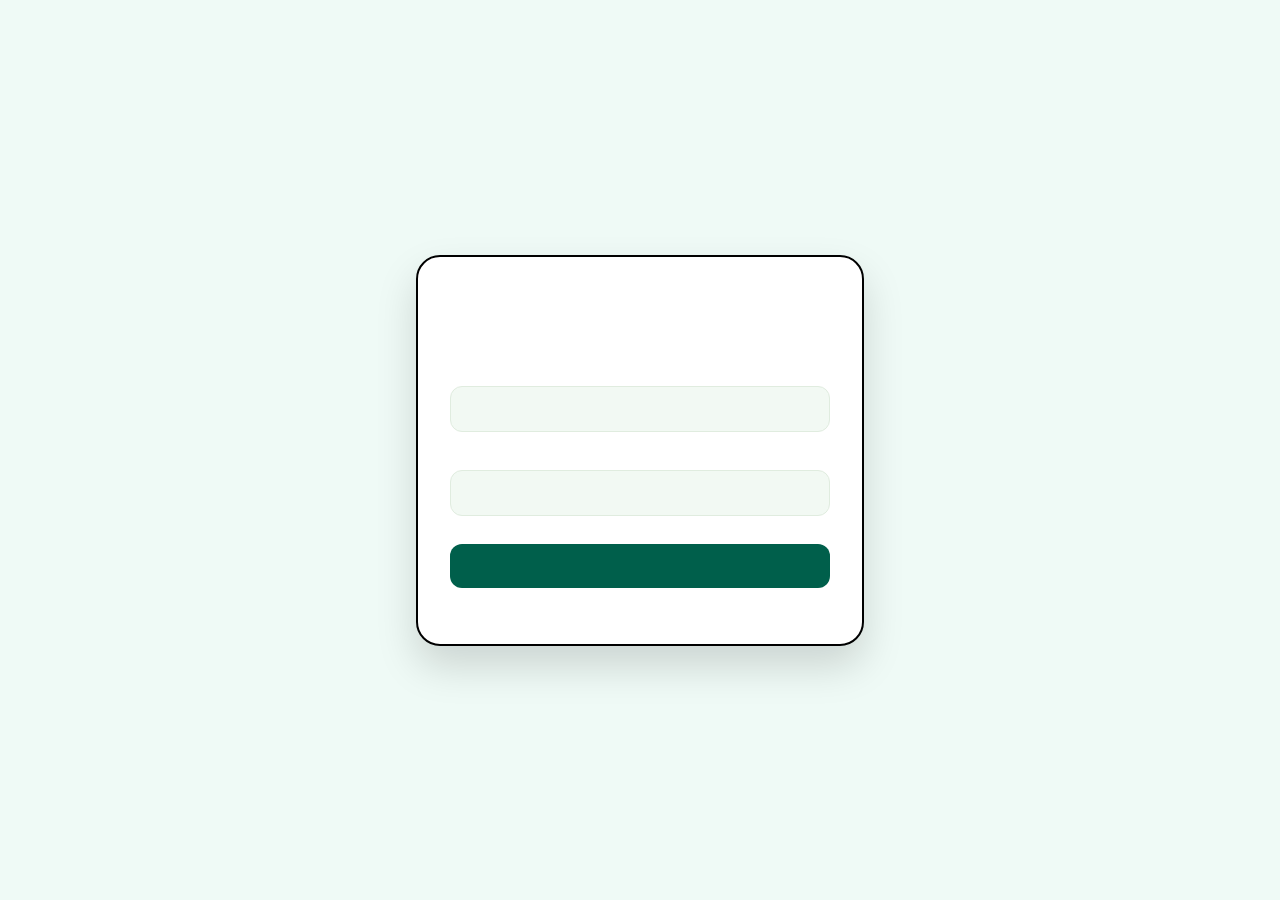
==== index.html @ 05211bdd "Merge pull request #34 from nolanzerrkam-cyber/fix/MakeItResponsive fix/MakeItResponsive" ====
<!DOCTYPE html>
<html lang="en">
<head>
    <meta charset="UTF-8">
    <meta name="viewport" content="width=device-width, initial-scale=1.0">
    <title>Welcome to your colocation App !</title>
    <link rel="stylesheet" href="CSS/allcss.css">
    <link href="https://cdn.jsdelivr.net/npm/bootstrap@5.3.8/dist/css/bootstrap.min.css" rel="stylesheet" integrity="sha384-sRIl4kxILFvY47J16cr9ZwB07vP4J8+LH7qKQnuqkuIAvNWLzeN8tE5YBujZqJLB" crossorigin="anonymous">
    <script type="module" src="JS/appjs.js" defer></script>
</head>
<body>
<div class="topPage">
    <div class="brand">
        <img src="image/logocoloc-removebg-preview.png"/>
        <img src="image/nomcoloc-removebg-preview.png"/>
    </div>
    <div id="hour"></div>
    <a class="red-button" id="logout" href="html/login.html" >Logout</a>
</div>

    <div class="middlePage">

        <div class="sum" id="sumExpenses">
            <p>You have no expenses.</p>
        </div>

        <div class="sum" id="sumShop">
            <p>The shopping list is empty.</p>
        </div>

        <div class="sum" id="sumChores">
            <p>You have done all your chores !</p>
        </div>

        <div class="sum" id="sumRent">
            <p>The rent has been paid.</p>
        </div>
    </div>
</body>
</html>
---- CSS/allcss.css ----
@font-face {
    font-family: Manrope-Bold;
    src: url("../assets/font/Manrope-Bold.ttf");
}

@font-face {
    font-family: Manrope-ExtraBold;
    src: url("../assets/font/Manrope-ExtraBold.ttf");
}

@font-face {
    font-family: Manrope-ExtraLight;
    src: url("../assets/font/Manrope-ExtraLight.ttf");
}

@font-face {
    font-family: Manrope-Light;
    src: url("../assets/font/Manrope-Light.ttf");
}

@font-face {
    font-family: Manrope-Medium;
    src: url("../assets/font/Manrope-Medium.ttf");
}

@font-face {
    font-family: Manrope-Regular;
    src: url("../assets/font/Manrope-Regular.ttf");
}

@font-face {
    font-family: Manrope-SemiBold;
    src: url("../assets/font/Manrope-SemiBold.ttf");
}

* {
    margin: 0;
    padding: 0;
    box-sizing: border-box;
    font-family: Manrope-ExtraBold, sans-serif;
}

html, body {
    height: 100%;
    background: oklch(0.975 0.012 172);
    overflow-x: hidden;
}

h1 {
    text-align: center;
}

.bodyLogin {
    display: flex;
    justify-content: center;
    align-items: center;
    height: 100vh;
    width: 100vw;
    background: oklch(0.975 0.012 172);
}

.loginPart {
    background-color: #ffffff;
    width: 100%;
    max-width: 80vw;
    padding: 24px 20px;
    border-radius: 24px;
    box-shadow: 0 20px 40px rgba(0, 0, 0, 0.15);
    border: 2px solid #000000;
    box-sizing: border-box;
    display: flex;
    flex-direction: column;
}
@media (min-width: 768px) {
    .loginPart {
        width: 100%;
        max-width: 35vw;
        padding: 36px 32px 32px 32px;
    }
}

.loginPart h2 {
    font-size: 24px;
    font-weight: 700;
    color: #0F172A;
    margin-bottom: 6px;
}

.loginPart > p {
    font-size: 13px;
    color: #718096;
    margin-bottom: 24px;
    font-family: Manrope-Regular, sans-serif;
}

.loginPart form {
    display: flex;
    flex-direction: column;
}

.loginPart label {
    display: block;
    font-size: 11px;
    font-weight: 700;
    letter-spacing: 0.05em;
    color: #718096;
    margin-bottom: 8px;
    text-transform: uppercase;
}

.loginPart input {
    width: 100%;
    padding: 14px 16px;
    border-radius: 12px;
    border: 1px solid #E0ECDF;
    background-color: #F2F9F3;
    font-size: 14px;
    color: #1A202C;
    outline: none;
    box-sizing: border-box;
    margin-bottom: 18px;
}

#password {
    background-color: #F2F9F3;
}

#submitLogin {
    width: 100%;
    padding: 14px;
    margin-top: 10px;
    margin-bottom: 24px;
    background-color: #005F4B;
    color: #FFFFFF;
    border: none;
    border-radius: 12px;
    font-size: 14px;
    font-weight: 600;
    cursor: pointer;
    transition: background-color 0.2s ease;
}

#submitLogin:hover {
    background-color: #004B3B;
}

#error {
    display: none;
    background-color: #FFD8D8;
    color: #990000;
    border: 1px solid #FF9999;
    padding: 12px 16px;
    border-radius: 12px;
    font-size: 13px;
    margin-bottom: 18px;
}

.adminShowOnly {
    border: 2px dashed #A0AEC0;
    border-radius: 12px;
    padding: 16px;
    text-align: center;
    background-color: #FAFAFA;
}

.adminShowOnly h1 {
    font-size: 11px;
    letter-spacing: 0.05em;
    color: #718096;
    margin-bottom: 10px;
    text-transform: uppercase;
}

.adminShowOnly a {
    display: block;
    font-size: 12px;
    color: #005F4B;
    text-decoration: none;
    margin-top: 6px;
    font-weight: bold;
}

.adminShowOnly a:hover {
    text-decoration: underline;
}

.topPage {
    display: flex;
    justify-content: space-between;
    align-items: center;
    padding: 0 20px;
    height: 10vh;
    top: 0;
    left: 0;
    background: oklch(0.975 0.012 172);
    position: fixed;
    width: 100vw;
    z-index: 10;
    box-sizing: border-box;
    overflow: hidden;
    gap: 20px;
}

.brand {
    display: flex;
    align-items: center;
    justify-content: flex-start;
    gap: 2px;
    height: 100%;
}

.brand img {
    height: 3vh;
    max-height: 35px;
    width: auto;
    object-fit: contain;
}
@media screen and (min-width: 900px) {
    .brand img {
        height: 5vh;
    }
}

.red-button {
    position: relative;
    overflow: hidden;
    z-index: 1;
    color: red;
    border: 2px solid red;
    border-radius: 8px;
    background-color: white;
    display: flex;
    align-items: center;
    justify-content: center;
    width: 40px;
    height: 40px;
    min-width: 40px;
    min-height: 40px;
    padding: 0;
    cursor: pointer;
    transition: color 0.3s ease;
}

.red-button::before {
    content: "";
    position: absolute;
    top: 0;
    left: 0;
    width: 0%;
    height: 100%;
    background: red;
    transition: width 0.4s ease;
    z-index: -1;
}

.red-button:hover::before {
    width: 100%;
}

.red-button:hover {
    color: #FFFFFF;
}

#logout {
    width: auto;
    height: auto;
    min-width: 90px;
    min-height: 40px;
    margin-left: 15px;
    padding: 0 15px;
}
#hour  {
    border: 2px solid black;
    border-radius: 8px;
    background-color: white;
    display: flex;
    align-items: center;
    justify-content: center;
    margin-left: auto;
    min-width: 90px;
    min-height: 40px;
}

.footerApp {
    display: flex;
    gap: 2vw;
    height: 9vh;
    bottom: 0%;
    background: oklch(0.975 0.012 172);
    align-items: center;
    justify-content: center;
    position: fixed;
    width: 100vw;
}

.ButtonApp {
    height: 7vh;
    width: 16vw;
    max-width: 55px;
    background-color: white;
    border: 2px black solid;
    background-size: 60%;
    background-repeat: no-repeat;
    background-position: center;
    border-radius: 10%;
    box-shadow: 2px 2px 0 black;
}

.ButtonApp:hover {
    color: #005F4B;
    border: 3px solid #005F4B;
    transform: translateY(-2px);
}

@media screen and (min-width: 900px) {
    .ButtonApp {
        height: 7vh;
        width: 10vw;
        max-width: none;
        background-size: contain;
    }

    .footerApp {
        gap: 20px;
    }
}

#settingsButton {
    background-image: url("../image/setting.png");
    margin: 5vh;
}

#rentButton {
    background-image: url("../image/rent.png");
}
#rentButtonOwner{
    background-image: url("../image/dollar-removebg-preview.png");
}

#choresButton {
    background-image: url("../image/todolist.png");
}

#moreButton {
    background-image: url("../image/home.png");
}

#expensesButton {
    background-image: url("../image/wallet.png");
}

#shopButton {
    background-image: url("../image/shop_icon.png");
}

#roomatesButton {
    background-image: url("../image/roomates.png");
}

#supportButton {
    background-image: url("../image/placeholder.png");
}


.middlePage {
    display: flex;
    flex-direction: column;
    background: oklch(0.975 0.012 172);
    position: absolute;
    top: 10vh;
    width: 100vw;
    box-sizing: border-box;
    gap: 15px;
    padding: 15px;
    overflow-y: auto;
    min-height: calc(100vh - 19vh);
}

#sumRent {
    height: 20vh;
    width: 100%;
}

#sumChores {
    height: 20vh;
    width: 100%;
}

#sumExpenses {
    height: 20vh;
    width: 100%;
}

#sumShop {
    height: 20vh;
    width: 100%;
}

@media screen and (min-width: 900px) {
    .middlePage {
        display: grid;
        grid-template-columns: 60% 1fr;
        grid-template-rows: 30% 45% auto;
        grid-template-areas:
            "payment shop"
            "chores shop"
            "chores rent";
        height: 90vh;
        top: 10vh;
        overflow-y: hidden;
    }

    #sumRent {
        grid-area: rent;
        height: 100%;
    }

    #sumChores {
        grid-area: chores;
        height: 100%;
    }

    #sumExpenses {
        grid-area: payment;
        height: 100%;
    }

    #sumShop {
        grid-area: shop;
        height: 100%;
    }
}
.middlePageOwner {
    display: flex;
    flex-direction: column;
    justify-content: center;
    align-items: center;
    gap: 20px;
    position: absolute;
    top: 10vh;
    height: calc(100vh - 19vh);
    width: 100vw;
    box-sizing: border-box;
    padding: 15px;
    overflow-y: auto;
    overflow-x: hidden;
}

.middlePageOwner .sum {
    width: 100%;
    max-width: none;
    padding: 20px;
    box-sizing: border-box;
}

.centerPage {
    display: flex;
    justify-content: center;
    align-items: center;
    position: absolute;
    top: 10vh;
    height: calc(100vh - 17vh);
    width: 100vw;
    box-sizing: border-box;
    gap: 15px;
    padding: 15px;
}

.infoPage {
    background-color: white;
    color: rgb(130, 130, 245);
    border: 4px solid #005F4B;
    border-radius: 12px;
    text-align: center;
    box-shadow: 0 4px 6px rgba(0, 0, 0, 0.1);
    height: 100%;
    width: 100%;
    display: flex;
    flex-direction: column;
    box-sizing: border-box;
    padding: 15px;
    min-height: 0;
    overflow-y: auto;
    gap: 15px;
    overflow-x: hidden;
    scrollbar-width: none;
}

.infoPage::-webkit-scrollbar {
    display: none;
}

.background {
    display: flex;
    align-items: center;
    flex-direction: column;
    background: oklch(0.975 0.012 172);
}

.background h1 {
    font-size: 35px;
    font-family: Manrope-ExtraBold, sans-serif;
    text-align: left;
}

.background main {
    display: flex;
    flex-direction: column;
    width: 100vw;
    margin: 0;
}

.sum {
    background-color: white;
    border: 2px solid black;
    border-radius: 12px;
    display: flex;
    align-items: center;
    justify-content: center;
    text-align: center;
    box-shadow: 0 4px 6px rgba(0, 0, 0, 0.1);
    height: 100%;
    width: 100%;
    position: relative;
    cursor: pointer;
    transition: transform 0.4s cubic-bezier(0.25, 1, 0.5, 1),
    opacity 0.3s ease-out,
    border-color 0.1s ease,
    box-shadow 0.3s ease-out;
    transform-origin: top left;
}

.sum:hover {
    color: #005F4B;
    border: 4px solid #005F4B;
    transform: translateY(-5px);
}

.sum.clicked {
    z-index: 9999;
}

body:has(.sum.clicked) .sum:not(.clicked) {
    opacity: 0;
    transition: opacity 0.2s ease-out;
}


#sumRoomates, #sumRentOwner {
    height: auto;
    min-height: 250px;
}
#sumRoomates {
    display: flex;
    flex-direction: column;
    justify-content: center;
    align-items: center;
    gap: 10px;
    text-align: center;
}

#sumRentOwner {
    display: flex;
    flex-direction: column;
    justify-content: center;
    align-items: center;
    gap: 10px;
    text-align: center;
}
@media screen and (min-width: 900px) {
    .middlePageOwner {
        flex-direction: row;
        justify-content: center;
        align-items: center;
        gap: 30px;
        padding: 20px;
        overflow-y: hidden;
    }

    .middlePageOwner .sum {
        max-width: 450px;
    }

    #sumRoomates {
        height: 75vh;
        grid-column: auto;
    }

    #sumRentOwner {
        height: 75vh;
        grid-column: auto;
    }
}
#sumSupport {
    position: absolute;
    top: 50%;
    left: 50%;
    transform: translate(-50%, -50%);
    transform-origin: center center !important;
    width: 12rem;
    height: 12rem;
    border-radius: 50%;
    z-index: 10;
    transition: transform 0.4s cubic-bezier(0.4, 0, 0.2, 1), border-color 0.2s;
}

.roomatesCard {
    height: 65%;
    justify-content: flex-start;
    padding: 20px;
}

.statusCard {
    height: 15%;
}

.action-header {
    display: flex;
    justify-content: space-between;
    align-items: center;
    width: 100%;
    margin-bottom: 10px;
}

.roommates-container {
    width: 100%;
    display: flex;
    flex-direction: column;
    gap: 10px;
    overflow-y: auto;
    max-height: calc(100% - 40px);
}

.roommate-item {
    display: flex;
    justify-content: space-between;
    align-items: center;
    background-color: #f8f9fa;
    padding: 10px 10px;
    border: 2px solid black;
    border-radius: 8px;
    font-size: 12px;
}
@media screen and (min-width: 900px) {
    .roommate-item {
        font-size: 15px;
        padding: 10px 15px;
    }
}

.roommate-info {
    text-align: left;
}

.roommate-name {
    font-weight: bold;
    font-size: 1rem;
    display: block;
}

.roommate-details {
    font-size: 0.85rem;
    color: #444;
}

.btn {
    cursor: pointer;
    padding: 6px 14px;
    border-radius: 6px;
    font-weight: bold;
    font-size: 0.85rem;
}

.btn-add {
    background-color: #28a745;
    color: white;
    border: 2px solid black;
}

#chores-page {
    display: flex;
    align-items: center;
    flex-direction: column;
    background: oklch(0.975 0.012 172);
}

#chores-page h1 {
    font-size: 35px;
    font-family: Manrope-ExtraBold, sans-serif;
    text-align: left;
}

#chores-page main {
    display: flex;
    flex-direction: column;
    width: 100vw;
    margin: 0;
}

#chores-page h2 {
    font-size: 15px;
    font-family: Manrope-Bold, sans-serif;
}

#filter-div {
    display: flex;
    gap: 15px;
}
/* ---------- Header de la liste ---------- */

#task-title-div {
    display: flex;
    align-items: center;
    justify-content: space-between;
    margin: 0 0 10px 0;
}

#filter-div {
    display: flex;
    gap: 10px;
    margin-bottom: 15px;
}

.task-filter {
    padding: 6px 16px;
    border-radius: 20px;
    border: 2px solid black;
    background: white;
    font-size: 11px;
    cursor: pointer;
    box-shadow: 2px 2px 0 black;
    transition: transform 0.2s ease, border-color 0.2s ease, color 0.2s ease;
}

.task-filter:hover {
    color: #005F4B;
    border-color: #005F4B;
    transform: translateY(-2px);
}

.task-filter-selected,
.task-filter-selected:hover {
    background: #005F4B;
    border-color: black;
    color: white;
}

#add-chore-1 {
    font-size: 13px;
    font-family: Manrope-Bold, sans-serif;
    color: #005F4B;
    cursor: pointer;
}

#add-chore-1:hover {
    text-decoration: underline;
}

#add-chore-2:hover {
    background: #004B3B;
    transform: translateY(-3px);
}

/* ---------- Liste ---------- */

#tasks-list {
    background: white;
    border: 2px solid black;
    border-radius: 12px;
    box-shadow: 0 4px 6px rgba(0, 0, 0, 0.1);
    padding: 5px 0;
}

#tasks-list:empty::after {
    content: "No task to display";
    display: block;
    padding: 30px;
    text-align: center;
    font-family: Manrope-Regular, sans-serif;
    font-size: 13px;
    color: #718096;
}

/* ---------- Tâche ---------- */

.task {
    display: flex;
    align-items: center;
    justify-content: space-between;
    min-height: 40px;
    margin: 15px 20px;
    transition: transform 0.2s ease;
}

.task:hover {
    transform: translateX(4px);
}

.task-details {
    display: flex;
    align-items: center;
    gap: 12px;
}

.task-check {
    display: flex;
    justify-content: center;
    align-items: center;
    flex-shrink: 0;
    height: 38px;
    width: 38px;
    border: 2px solid black;
    border-radius: 10px;
    font-size: 16px;
    cursor: pointer;
    transition: transform 0.2s ease;
}

.task-check:hover {
    transform: scale(1.08);
}

.task-check-done {
    background: oklch(0.9359 0.043 172);
    color: #005F4B;
}

.task-check-todo {
    background: oklch(0.9359 0.043 25);
    color: #990000;
}

.task-content {
    display: flex;
    flex-direction: column;
    gap: 4px;
}

.task h3 {
    font-size: 14px;
    font-family: Manrope-Bold, sans-serif;
    color: #0F172A;
}

.task-time {
    display: flex;
    gap: 10px;
}

.task-time p {
    font-size: 11px;
    font-family: Manrope-Regular, sans-serif;
    color: #718096;
}

.task-time p + p {
    padding-left: 10px;
    border-left: 1px solid #E0ECDF;
}

.task-assignment {
    display: flex;
    align-items: center;
    flex-direction: column;
    gap: 4px;
}

.task-avatar {
    display: flex;
    justify-content: center;
    align-items: center;
    height: 30px;
    width: 30px;
    border: 2px solid black;
    border-radius: 50%;
    background: #F2F9F3;
    font-size: 12px;
    text-transform: uppercase;
}

.task-assignment p {
    font-size: 10px;
    font-family: Manrope-Medium, sans-serif;
    color: #718096;
}

.task-done h3 {
    text-decoration: line-through;
    color: #718096;
}

.task-separator {
    border: none;
    height: 1px;
    background-color: #E0ECDF;
    width: 95%;
    margin: 0 auto;
}

#balance-div {
    display: flex;
    justify-content: center;
    align-items: center;
    height: 200px;
    min-height: 200px;
    width: 100%;
    background: #1A202C;
    border-radius: 20px;
    color: white;
}

#balance-div h2 {
    font-size: 11px;
    font-family: Manrope-Bold, sans-serif;
    letter-spacing: 2px;
}

#balance-div div:first-child {
    width: 95%;
    height: 70%;
}

#balance {
    font-family: Manrope-ExtraBold, sans-serif;
    font-size: 40px;
    padding: 15px 0 30px 0;
}

#total {
    font-family: Manrope-ExtraBold, sans-serif;
}

#total-container {
    display: flex;
    justify-content: space-between;
    align-items: center;
    font-family: Manrope-Regular, sans-serif;
    font-size: 11px;
    padding: 15px 0 0 0;
}

.separator {
    height: 1px;
    background: #E0ECDF;
}

#recent-expenses-title {
    font-size: 15px;
    font-family: Manrope-Bold, sans-serif;
}

#expenses-list {
    border: 1px solid oklch(0.6387 0.0591 169.34 / 46.63%);
    border-radius: 20px;
    background: white;
    padding: 5px 0;
}

.expense {
    display: flex;
    align-items: center;
    justify-content: space-between;
    gap: 10px;
    min-height: 30px;
    padding: 10px 10px;
    margin: 5px 5px;
}

.expense > div:first-child {
    display: flex;
    align-items: center;
    gap: 10px;
    height: 100%;
    flex: 1;
    min-width: 0px;
}

.expense h3 {
    font-size: 12px;
    font-family: Manrope-Bold, sans-serif;
    display: flex;
    align-items: start;
}

.expense p {
    font-size: 10px;
}

.expense-check {
    display: flex;
    justify-content: center;
    align-items: center;
    border-radius: 5px;
    background: oklch(0.9359 0.043 172);
    cursor: pointer;
    height: 30px;
    width: 30px;
    min-width: 30px;
    min-height: 30px;
}

.expense-content {
    display: flex;
    flex-direction: column;
    justify-content: space-between;
    height: 100%;
}

.expense-sender {
    display: flex;
    gap: 8px;
    flex-wrap: wrap;
}

.expense-amount {
    display: flex;
    align-items: center;
    gap: 8px;
    flex-shrink: 0;
}

.expense-amount p {
    font-size: 15px;
    font-family: Manrope-ExtraBold, sans-serif;
}

.expense-separator {
    border: none;
    height: 1px;
    background-color: #e2e8f0;
    width: 90%;
    margin: 0 auto;
}

.modal-overlay {
    position: fixed;
    top: 0;
    left: 0;
    width: 100vw;
    height: 100vh;
    background-color: rgba(0, 0, 0, 0.2);
    backdrop-filter: blur(8px);
    -webkit-backdrop-filter: blur(8px);
    display: none;
    justify-content: center;
    align-items: center;
    z-index: 1000;
    padding: 15px;
    box-sizing: border-box;
}

.modal-card {
    position: relative;
    background-color: #ffffff;
    width: 100%;
    max-width: 460px;
    padding: 24px 20px 20px 20px;
    border-radius: 20px;
    box-shadow: 0 20px 40px rgba(0, 0, 0, 0.15);
    font-family: -apple-system, BlinkMacSystemFont, "Segoe UI", Roboto, sans-serif;
    box-sizing: border-box;
    max-height: 90vh;
    overflow-y: auto;
    scrollbar-width: none;
}
.modal-card::-webkit-scrollbar {
    display: none;
}
.close-btn {
    position: absolute;
    top: 16px;
    right: 16px;
    width: 32px;
    height: 32px;
    border-radius: 50%;
    border: 1px solid #E2E8F0;
    background: transparent;
    font-size: 18px;
    color: #1A202C;
    cursor: pointer;
    display: flex;
    align-items: center;
    justify-content: center;
    transition: background-color 0.2s ease;
}

.close-btn:hover {
    background-color: #F7FAFC;
}

.subtitle {
    display: block;
    font-size: 11px;
    font-weight: 700;
    letter-spacing: 0.05em;
    color: #718096;
    margin-bottom: 6px;
    text-transform: uppercase;
}

.title {
    margin: 0 0 24px 0;
    font-size: 20px;
    font-weight: 700;
    color: #0F172A;
}

.form-group {
    margin-bottom: 18px;
}

.form-group label {
    display: block;
    font-size: 11px;
    font-weight: 700;
    letter-spacing: 0.05em;
    color: #718096;
    margin-bottom: 8px;
    text-transform: uppercase;
}

.form-group input,
.form-group select {
    width: 100%;
    padding: 14px 16px;
    border-radius: 12px;
    border: 1px solid #E0ECDF;
    background-color: #F2F9F3;
    font-size: 14px;
    color: #1A202C;
    outline: none;
    box-sizing: border-box;
    appearance: none;
}

.form-group input::placeholder {
    color: #A0AEC0;
}

.submit-btn {
    width: 100%;
    padding: 14px;
    margin-top: 10px;
    background-color: #005F4B;
    color: #FFFFFF;
    border: none;
    border-radius: 12px;
    font-size: 14px;
    font-weight: 600;
    cursor: pointer;
    transition: background-color 0.2s ease;
}

.submit-btn:hover {
    background-color: #004B3B;
}

.grey-filter {
    filter: grayscale(1);
}

#notifier {
    padding: 15px 0 0 0;
    color: white;
}

.modal-box {
    background-color: #ffffff;
    padding: 24px 30px;
    border-radius: 8px;
    box-shadow: 0 4px 20px rgba(0, 0, 0, 0.15);
    text-align: center;
    max-width: 320px;
    width: 90%;
}

.modal-box p {
    margin-bottom: 20px;
    color: #333333;
    font-size: 15px;
    font-weight: 500;
}

.modal-buttons {
    display: flex;
    justify-content: center;
    gap: 12px;
}

.modal-btn-cancel {
    padding: 8px 16px;
    border: 1px solid #d1d5db;
    background-color: #f3f4f6;
    color: #374151;
    border-radius: 6px;
    cursor: pointer;
    font-weight: 500;
    transition: background-color 0.2s ease;
}

.modal-btn-cancel:hover {
    background-color: #e5e7eb;
}


.modal-btn-confirm {
    padding: 8px 16px;
    border: none;
    background-color: #dc2626;
    color: white;
    border-radius: 6px;
    cursor: pointer;
    font-weight: 500;
    transition: background-color 0.2s ease;
}

.modal-btn-confirm:hover {
    background-color: #b91c1c;
}
@media screen and (min-width: 900px) {
    .modal-card {
        padding: 36px 32px 32px 32px;
        border-radius: 24px;
    }

    .title {
        font-size: 24px;
        margin-bottom: 24px;
    }

    .close-btn {
        top: 24px;
        right: 24px;
        width: 36px;
        height: 36px;
    }
}

.title-div{
    .sumExpenses {
        height: 160px;
        width: 100%;
    }

    .sumShop {
        height: 180px;
        width: 100%;
    }
}

.action-header {
    margin-bottom: 15px;
}

.header-top {
    display: flex;
    align-items: center;
    justify-content: space-between;
    gap: 15px;
}

.header-top h2 {
    font-size: 15px;
    font-family: Manrope-Bold, sans-serif;
    color: #1A202C;
}

.btn {
    padding: 10px 18px;
    border-radius: 12px;
    border: none;
    font-size: 13px;
    font-family: Manrope-SemiBold, sans-serif;
    cursor: pointer;
    transition: background-color 0.2s ease, transform 0.2s ease, box-shadow 0.2s ease;
}

.btn-add {
    background-color: #005F4B;
    color: #FFFFFF;
    box-shadow: 0 4px 6px rgba(0, 0, 0, 0.1);
}

.btn-add:hover {
    background-color: #004B3B;
    transform: translateY(-2px);
}

#manageRoommatesCard {
    position: relative;
}

.roommateForm {
    display: none;
    position: absolute;
    top: 0;
    left: 0;
    width: 100%;
    height: 100%;
    z-index: 5;
    background-color: #FFFFFF;
    border-radius: 8px;
    padding: 24px;
    text-align: left;
    overflow-y: auto;
    box-sizing: border-box;
}

.roommateForm.open {
    display: block;
    animation: formFadeIn 0.25s ease-out;
}

@keyframes formFadeIn {
    from { opacity: 0; transform: translateY(10px); }
    to   { opacity: 1; transform: translateY(0); }
}


.roommateForm form {
    display: flex;
    flex-direction: column;
}

.roommateForm label {
    display: block;
    font-size: 11px;
    font-family: Manrope-Bold, sans-serif;
    letter-spacing: 0.05em;
    color: #718096;
    margin-bottom: 8px;
    text-transform: uppercase;
}

.roommateForm input {
    width: 100%;
    padding: 14px 16px;
    margin-bottom: 18px;
    border-radius: 12px;
    border: 1px solid #E0ECDF;
    background-color: #F2F9F3;
    font-size: 14px;
    font-family: Manrope-Regular, sans-serif;
    color: #1A202C;
    outline: none;
    box-sizing: border-box;
    transition: border-color 0.2s ease;
}

.roommateForm input:focus {
    border-color: #005F4B;
}

.roommateForm input::placeholder {
    color: #A0AEC0;
}

#createRoommateBtn {
    width: 100%;
    padding: 14px;
    margin-top: 6px;
    background-color: #005F4B;
    color: #FFFFFF;
    border: none;
    border-radius: 12px;
    font-size: 14px;
    font-family: Manrope-SemiBold, sans-serif;
    cursor: pointer;
    transition: background-color 0.2s ease;
}

#createRoommateBtn:hover {
    background-color: #004B3B;
}

.btn-back {
    background-color: transparent;
    color: #1A202C;
    border: 1px solid #E2E8F0;
    margin-bottom: 20px;
}

.btn-back:hover {
    background-color: #F7FAFC;
    transform: translateX(-2px);
}

#title-expense{
    display: flex;
    flex-direction: row;
    justify-content: space-between;
}
.add-element-btn {
    display: flex;
    justify-content: center;
    align-items: center;
    font-size: 30px;
    height: 60px;
    width: 60px;
    background: rgb(0, 93, 75);
    color: white;
    border-radius: 20px;
    cursor: pointer;
    bottom: 100px;
    right: 50px;
}

.delete-btn {
    border: none;
    background-color: #ffebee;
    color: #c62828;
    padding: 6px 10px;
    border-radius: 4px;
    cursor: pointer;
    margin-left: 10px;
    font-weight: bold;
}

.conditions
{
    font-size: small;
    color: red;
    text-align: left;
}

.conditions.valid
{
    color: green;
}


.task-delete {
    position: relative;
    overflow: hidden;
    z-index: 1;
    margin-top: 2px;
    padding: 3px 10px;
    border: 2px solid black;
    border-radius: 20px;
    background: white;
    color: #990000;
    font-family: Manrope-Bold, sans-serif;
    font-size: 10px;
    cursor: pointer;
    box-shadow: 2px 2px 0 black;
    transition: color 0.3s ease, transform 0.2s ease;
}

.task-delete::before {
    content: "";
    position: absolute;
    top: 0;
    left: 0;
    width: 0;
    height: 100%;
    background: #dc3545;
    transition: width 0.3s ease;
    z-index: -1;
}

.task-delete:hover::before {
    width: 100%;
}

.task-delete:hover {
    color: white;
    transform: translateY(-2px);
}

.task-delete:active {
    transform: translateY(0);
    box-shadow: 0 0 0 black;
}


.confirm-dialog {
    margin: auto;
    padding: 0;
    border: 2px solid black;
    border-radius: 24px;
    background: white;
    box-shadow: 4px 4px 0 black, 0 20px 40px rgba(0, 0, 0, 0.15);
    max-width: 380px;
    width: calc(100% - 32px);
}

.confirm-dialog[open] {
    animation: confirm-pop 0.2s cubic-bezier(0.25, 1, 0.5, 1);
}

.confirm-dialog::backdrop {
    background: rgba(0, 0, 0, 0.2);
    backdrop-filter: blur(8px);
    -webkit-backdrop-filter: blur(8px);
}

@keyframes confirm-pop {
    from {
        opacity: 0;
        transform: translateY(10px) scale(0.96);
    }
    to {
        opacity: 1;
        transform: translateY(0) scale(1);
    }
}

.confirm-content {
    padding: 28px 28px 24px 28px;
}

.confirm-content p {
    margin-bottom: 24px;
    font-family: Manrope-Bold, sans-serif;
    font-size: 16px;
    color: #0F172A;
}

.confirm-actions {
    display: flex;
    justify-content: flex-end;
    gap: 10px;
}

.confirm-btn {
    padding: 10px 20px;
    border: 2px solid black;
    border-radius: 12px;
    background: white;
    color: #0F172A;
    font-family: Manrope-Bold, sans-serif;
    font-size: 13px;
    cursor: pointer;
    box-shadow: 2px 2px 0 black;
    transition: transform 0.2s ease, background-color 0.2s ease, color 0.2s ease, border-color 0.2s ease;
}

.confirm-btn:hover {
    color: #005F4B;
    border-color: #005F4B;
    transform: translateY(-2px);
}

.confirm-btn:active {
    transform: translateY(0);
    box-shadow: 0 0 0 black;
}

.confirm-btn-danger {
    background: #dc3545;
    color: white;
}

.confirm-btn-danger:hover {
    background: #b91c1c;
    border-color: black;
    color: white;
}

.confirm-btn:focus-visible,
.task-delete:focus-visible {
    outline: 2px solid #005F4B;
    outline-offset: 2px;
}
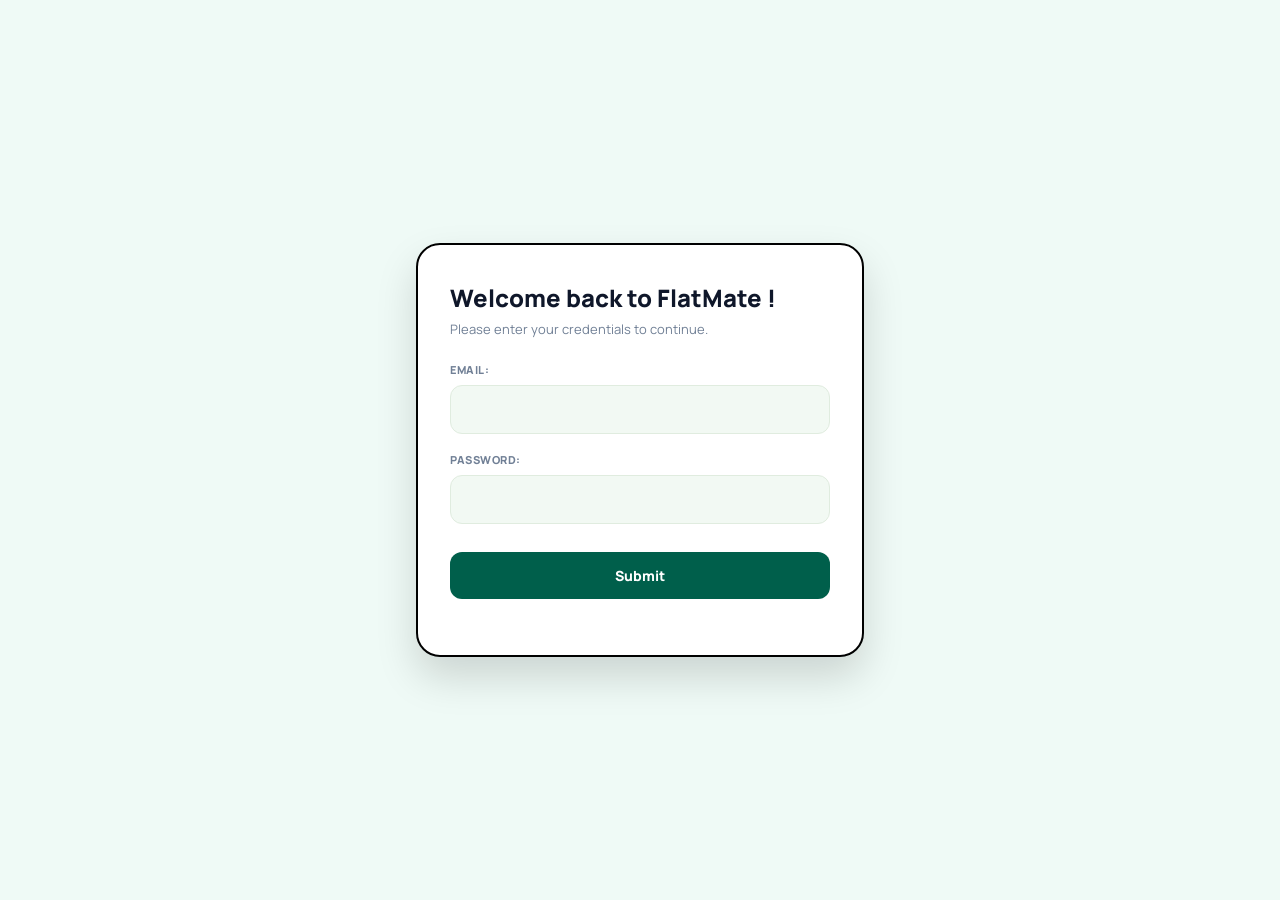
==== commit 5c74b7bd: "NEW : first version of the schema for seeing the rent" ====
--- a/index.html
+++ b/index.html
@@ -19,7 +19,6 @@
 </div>
 
     <div class="middlePage">
-
         <div class="sum" id="sumExpenses">
             <p>You have no expenses.</p>
         </div>
--- a/CSS/allcss.css
+++ b/CSS/allcss.css
@@ -198,7 +198,7 @@
     z-index: 10;
     box-sizing: border-box;
     overflow: hidden;
-    gap: 20px;
+    gap: 10px;
 }
 
 .brand {
@@ -1405,6 +1405,13 @@
     right: 50px;
 }
 
+.redText
+{
+    color : red;
+    font-weight: bold;
+    text-decoration: underline;
+}
+
 .delete-btn {
     border: none;
     background-color: #ffebee;
@@ -1561,4 +1568,128 @@
 .task-delete:focus-visible {
     outline: 2px solid #005F4B;
     outline-offset: 2px;
+}
+
+#shopping-items-list {
+    border: 1px solid oklch(0.6387 0.0591 169.34 / 46.63%);
+    border-radius: 20px;
+    background: white;
+    padding: 5px 0;
+}
+
+.shopping-items-separator {
+    border: none;
+    height: 1px;
+    background-color: #E0ECDF;
+    width: 95%;
+    margin: 0 auto;
+}
+
+.shopping-item {
+
+}
+
+.shopping-item {
+    display: flex;
+    align-items: center;
+    justify-content: space-between;
+    gap: 10px;
+    min-height: 30px;
+    padding: 10px 10px;
+    margin: 5px 5px;
+}
+
+.shopping-item > div:first-child {
+    display: flex;
+    align-items: center;
+    gap: 10px;
+    height: 100%;
+    flex: 1;
+    min-width: 0px;
+}
+
+.shopping-item h3 {
+    font-size: 12px;
+    font-family: Manrope-Bold, sans-serif;
+    display: flex;
+    align-items: start;
+}
+
+.shopping-items-check {
+    display: flex;
+    justify-content: center;
+    align-items: center;
+    border-radius: 5px;
+    background: oklch(0.9359 0.043 172);
+    cursor: pointer;
+    height: 30px;
+    width: 30px;
+    min-width: 30px;
+    min-height: 30px;
+}
+
+.shopping-items-content {
+    display: flex;
+    flex-direction: column;
+    justify-content: space-between;
+    height: 100%;
+}
+
+.shopping-items-creator {
+    display: flex;
+    gap: 8px;
+    flex-wrap: wrap;
+}
+
+#rent-message {
+    font-size: 13px;
+    color: #718096;
+}
+
+.rent-card {
+    background: #1A202C;
+    color: white;
+    border-radius: 20px;
+    padding: 24px 20px;
+    display: flex;
+    flex-direction: column;
+    gap: 12px;
+    text-align: left;
+    margin-bottom: 15px;
+}
+
+.rent-card .subtitle {
+    color: #A0AEC0;
+    margin-bottom: 0;
+}
+
+.rent-share {
+    font-size: 40px;
+}
+
+.rent-line {
+    display: flex;
+    justify-content: space-between;
+    gap: 10px;
+    font-size: 12px;
+}
+
+.rent-badge {
+    display: inline-block;
+    align-self: center;
+    padding: 8px 20px;
+    border: 2px solid black;
+    border-radius: 20px;
+    box-shadow: 2px 2px 0 black;
+    font-size: 13px;
+}
+
+.rent-badge.paid {
+    background: oklch(0.9359 0.043 172);
+    color: #005F4B;
+}
+
+.rent-badge.unpaid {
+    background: oklch(0.9359 0.043 25);
+    color: #990000;
 }
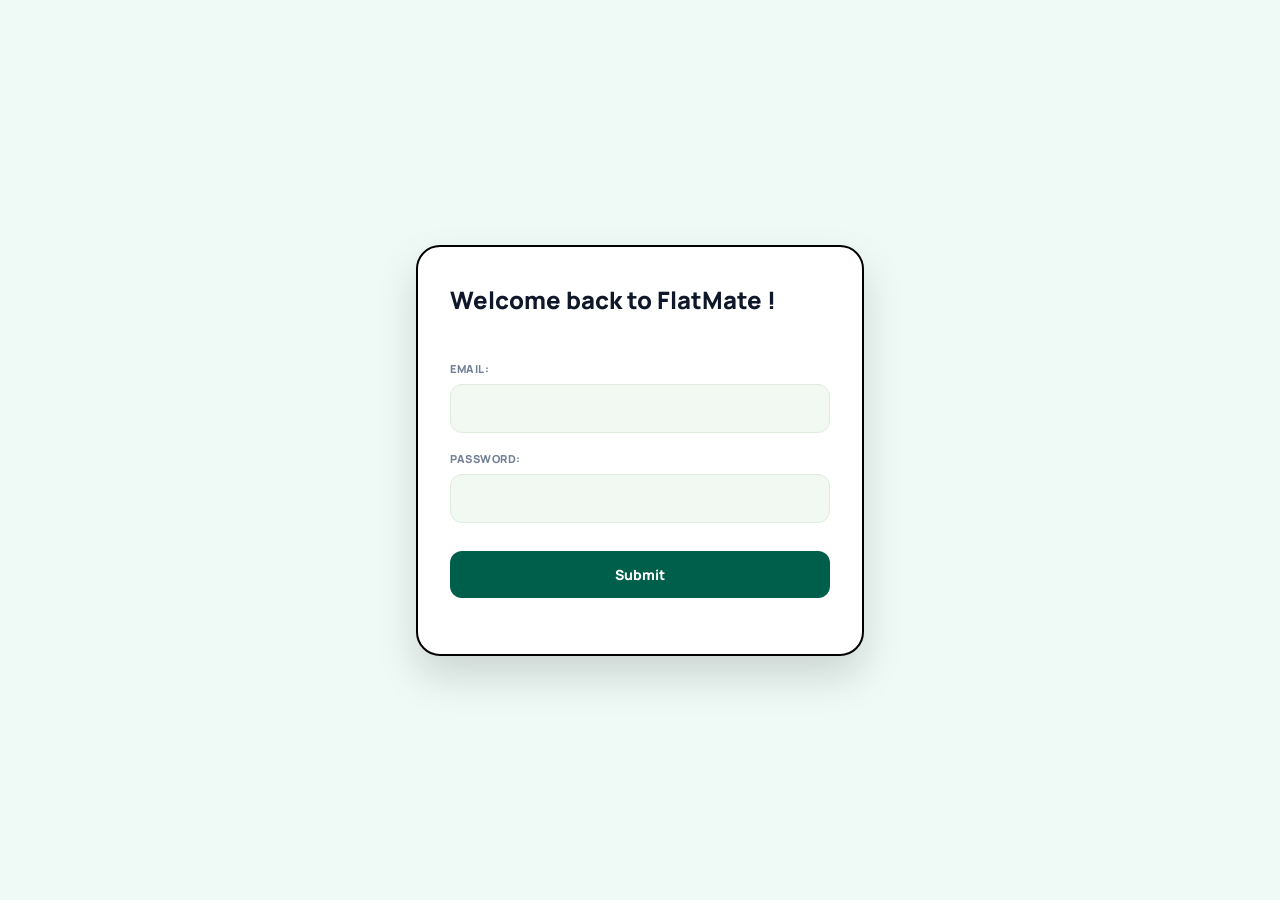
==== commit 585498eb: "Merge pull request #43 from nolanzerrkam-cyber/develop Release 1.0" ====
--- a/index.html
+++ b/index.html
@@ -19,6 +19,7 @@
 </div>
 
     <div class="middlePage">
+
         <div class="sum" id="sumExpenses">
             <p>You have no expenses.</p>
         </div>
--- a/CSS/allcss.css
+++ b/CSS/allcss.css
@@ -1639,57 +1639,4 @@
     display: flex;
     gap: 8px;
     flex-wrap: wrap;
-}
-
-#rent-message {
-    font-size: 13px;
-    color: #718096;
-}
-
-.rent-card {
-    background: #1A202C;
-    color: white;
-    border-radius: 20px;
-    padding: 24px 20px;
-    display: flex;
-    flex-direction: column;
-    gap: 12px;
-    text-align: left;
-    margin-bottom: 15px;
-}
-
-.rent-card .subtitle {
-    color: #A0AEC0;
-    margin-bottom: 0;
-}
-
-.rent-share {
-    font-size: 40px;
-}
-
-.rent-line {
-    display: flex;
-    justify-content: space-between;
-    gap: 10px;
-    font-size: 12px;
-}
-
-.rent-badge {
-    display: inline-block;
-    align-self: center;
-    padding: 8px 20px;
-    border: 2px solid black;
-    border-radius: 20px;
-    box-shadow: 2px 2px 0 black;
-    font-size: 13px;
-}
-
-.rent-badge.paid {
-    background: oklch(0.9359 0.043 172);
-    color: #005F4B;
-}
-
-.rent-badge.unpaid {
-    background: oklch(0.9359 0.043 25);
-    color: #990000;
 }
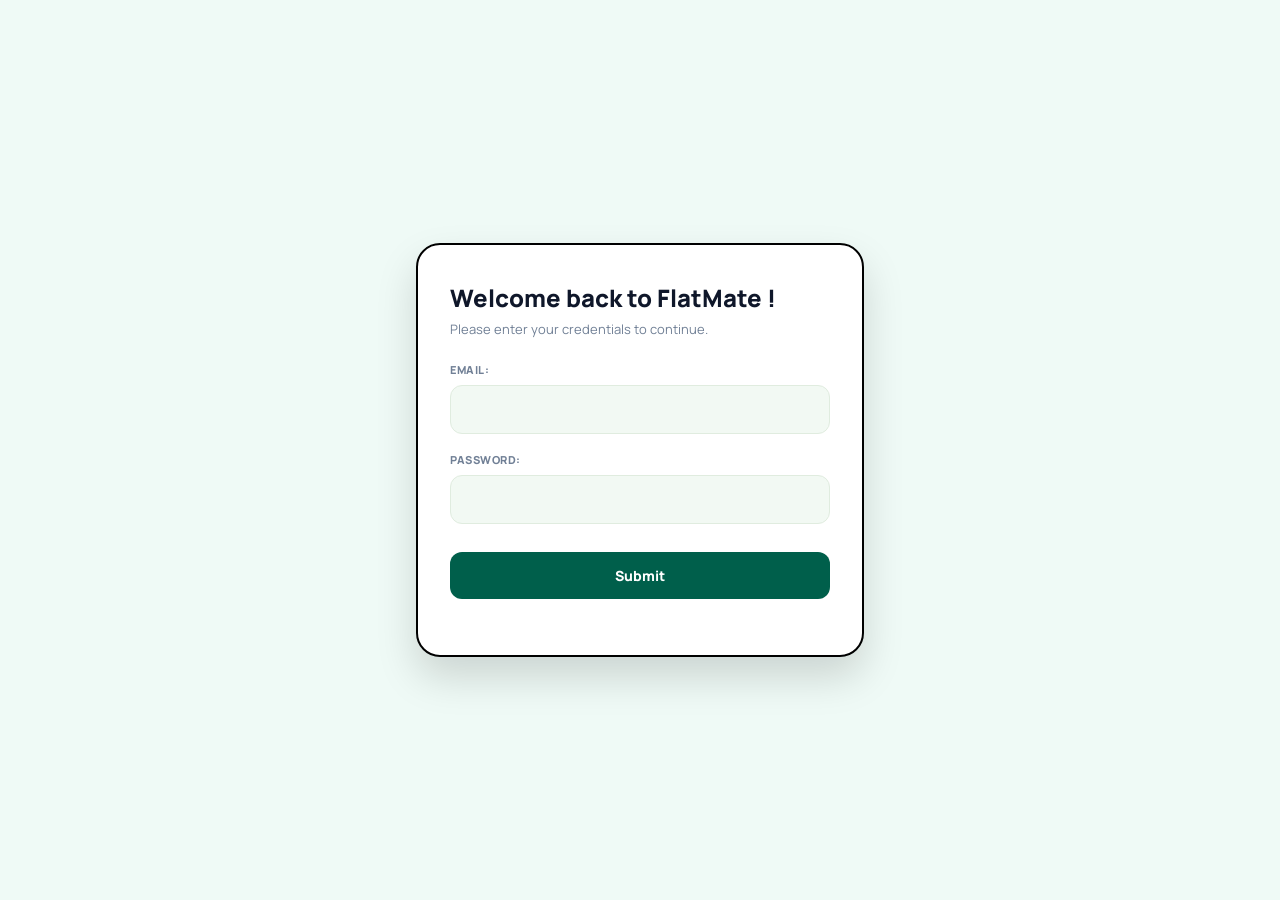
==== commit 4e927227: "reset password for owner" ====
--- a/index.html
+++ b/index.html
@@ -14,6 +14,7 @@
         <img src="image/logocoloc-removebg-preview.png"/>
         <img src="image/nomcoloc-removebg-preview.png"/>
     </div>
+    <button type="button" id="changePwd">Change password</button>
     <div id="hour"></div>
     <a class="red-button" id="logout" href="html/login.html" >Logout</a>
 </div>
@@ -36,5 +37,6 @@
             <p>The rent has been paid.</p>
         </div>
     </div>
+<div id="changePwdForm"></div>
 </body>
 </html>
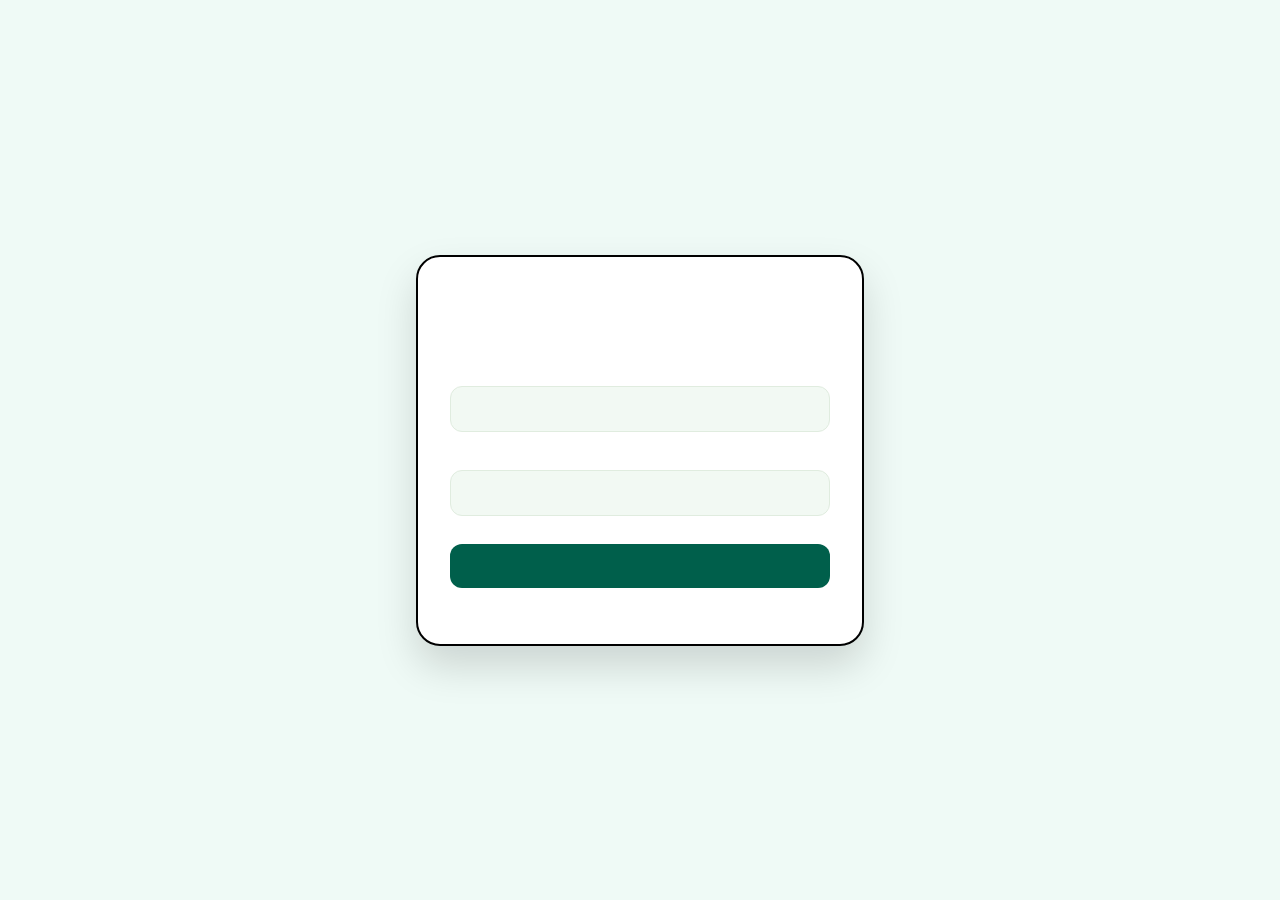
==== commit 504b94a3: "Merge pull request #44 from nolanzerrkam-cyber/feature/SeeRentRoommate Feature/see rent roommate" ====
--- a/index.html
+++ b/index.html
@@ -14,13 +14,11 @@
         <img src="image/logocoloc-removebg-preview.png"/>
         <img src="image/nomcoloc-removebg-preview.png"/>
     </div>
-    <button type="button" id="changePwd">Change password</button>
     <div id="hour"></div>
     <a class="red-button" id="logout" href="html/login.html" >Logout</a>
 </div>
 
     <div class="middlePage">
-
         <div class="sum" id="sumExpenses">
             <p>You have no expenses.</p>
         </div>
@@ -37,6 +35,5 @@
             <p>The rent has been paid.</p>
         </div>
     </div>
-<div id="changePwdForm"></div>
 </body>
 </html>
--- a/CSS/allcss.css
+++ b/CSS/allcss.css
@@ -1639,4 +1639,82 @@
     display: flex;
     gap: 8px;
     flex-wrap: wrap;
+}
+
+#rent-message {
+    font-size: 13px;
+    color: #718096;
+}
+
+#rent-message.loading
+{
+    display: flex;
+    flex-direction: column;
+    align-items: center;
+    gap: 12px;
+    margin-top: 40px;
+}
+
+#rent-message.loading::before
+{
+    content: "";
+    width: 32px;
+    height: 32px;
+    border: 4px solid #E0ECDF;
+    border-top-color: #005F4B;
+    border-radius: 50%;
+    animation: rent-spin 0.8s linear infinite;
+}
+
+@keyframes rent-spin 
+{
+    to { transform: rotate(360deg);}
+}
+
+.rent-card {
+    background: #1A202C;
+    color: white;
+    border-radius: 20px;
+    padding: 24px 20px;
+    display: flex;
+    flex-direction: column;
+    gap: 12px;
+    text-align: left;
+    margin-bottom: 15px;
+}
+
+.rent-card .subtitle {
+    color: #A0AEC0;
+    margin-bottom: 0;
+}
+
+.rent-share {
+    font-size: 40px;
+}
+
+.rent-line {
+    display: flex;
+    justify-content: space-between;
+    gap: 10px;
+    font-size: 12px;
+}
+
+.rent-badge {
+    display: inline-block;
+    align-self: center;
+    padding: 8px 20px;
+    border: 2px solid black;
+    border-radius: 20px;
+    box-shadow: 2px 2px 0 black;
+    font-size: 13px;
+}
+
+.rent-badge.paid {
+    background: oklch(0.9359 0.043 172);
+    color: #005F4B;
+}
+
+.rent-badge.unpaid {
+    background: oklch(0.9359 0.043 25);
+    color: #990000;
 }
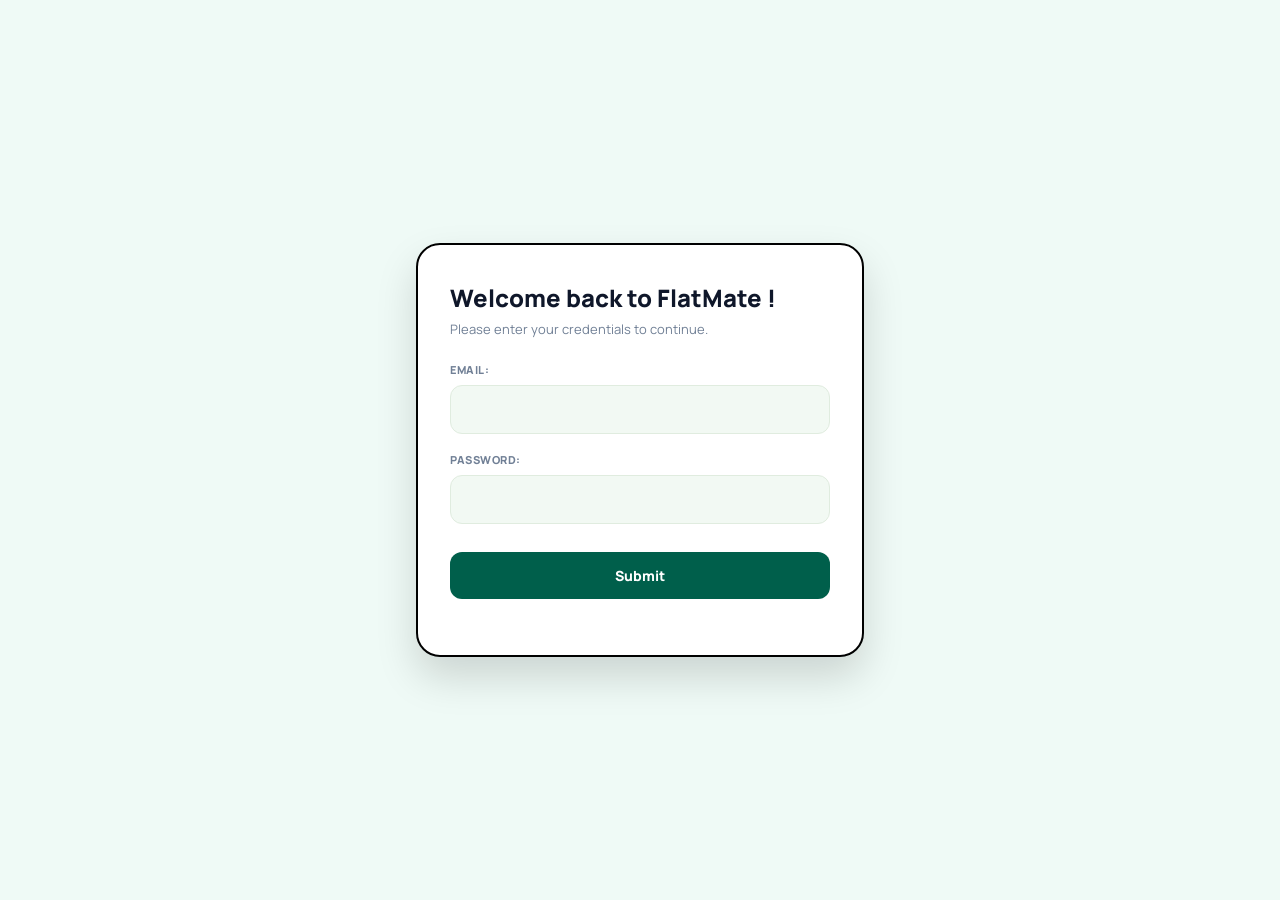
==== commit 15ff15b6: "Merge branch 'develop' into feature/ResetPassword # Conflicts: #	CSS/allcss.css" ====
--- a/index.html
+++ b/index.html
@@ -14,10 +14,11 @@
         <img src="image/logocoloc-removebg-preview.png"/>
         <img src="image/nomcoloc-removebg-preview.png"/>
     </div>
+    <button type="button" id="changePwd">Change password</button>
     <div id="hour"></div>
     <a class="red-button" id="logout" href="html/login.html" >Logout</a>
 </div>
-
+<div id="changePwdContainer"></div>
     <div class="middlePage">
         <div class="sum" id="sumExpenses">
             <p>You have no expenses.</p>
@@ -35,5 +36,6 @@
             <p>The rent has been paid.</p>
         </div>
     </div>
+<div id="changePwdForm"></div>
 </body>
 </html>
--- a/CSS/allcss.css
+++ b/CSS/allcss.css
@@ -1666,7 +1666,7 @@
     animation: rent-spin 0.8s linear infinite;
 }
 
-@keyframes rent-spin 
+@keyframes rent-spin
 {
     to { transform: rotate(360deg);}
 }
@@ -1717,4 +1717,91 @@
 .rent-badge.unpaid {
     background: oklch(0.9359 0.043 25);
     color: #990000;
+}
+
+#changePwd {
+    position: relative;
+    overflow: hidden;
+    z-index: 1;
+    display: flex;
+    align-items: center;
+    justify-content: center;
+    min-width: 90px;
+    min-height: 40px;
+    padding: 0 15px;
+    margin-left: auto;
+    border: 2px solid #005F4B;
+    border-radius: 8px;
+    background-color: white;
+    color: #005F4B;
+    font-size: 13px;
+    white-space: nowrap;
+    cursor: pointer;
+    transition: color 0.3s ease;
+}
+
+#changePwd::before {
+    content: "";
+    position: absolute;
+    top: 0;
+    left: 0;
+    width: 0%;
+    height: 100%;
+    background: #005F4B;
+    transition: width 0.4s ease;
+    z-index: -1;
+}
+
+#changePwd:hover::before {
+    width: 100%;
+}
+
+#changePwd:hover {
+    color: #FFFFFF;
+}
+
+#changePwd + #hour {
+    margin-left: 0;
+}
+
+@media screen and (max-width: 600px) {
+    #changePwd {
+        min-width: auto;
+        padding: 0 10px;
+        font-size: 11px;
+    }
+}
+
+
+.modal-overlay.open {
+    display: flex;
+}
+
+#pwdOverlay {
+    z-index: 2000;
+}
+
+#pwdOverlay .modal-card {
+    animation: confirm-pop 0.2s cubic-bezier(0.25, 1, 0.5, 1);
+}
+
+#pwdForm {
+    display: flex;
+    flex-direction: column;
+}
+
+#changePwdMessage {
+    padding-top: 15px;
+    font-family: Manrope-Bold, sans-serif;
+    font-size: 13px;
+    text-align: center;
+}
+
+#changePwdMessage:empty {
+    display: none;
+}
+
+#changePwdSubmit:disabled {
+    opacity: 0.6;
+    cursor: not-allowed;
 }
